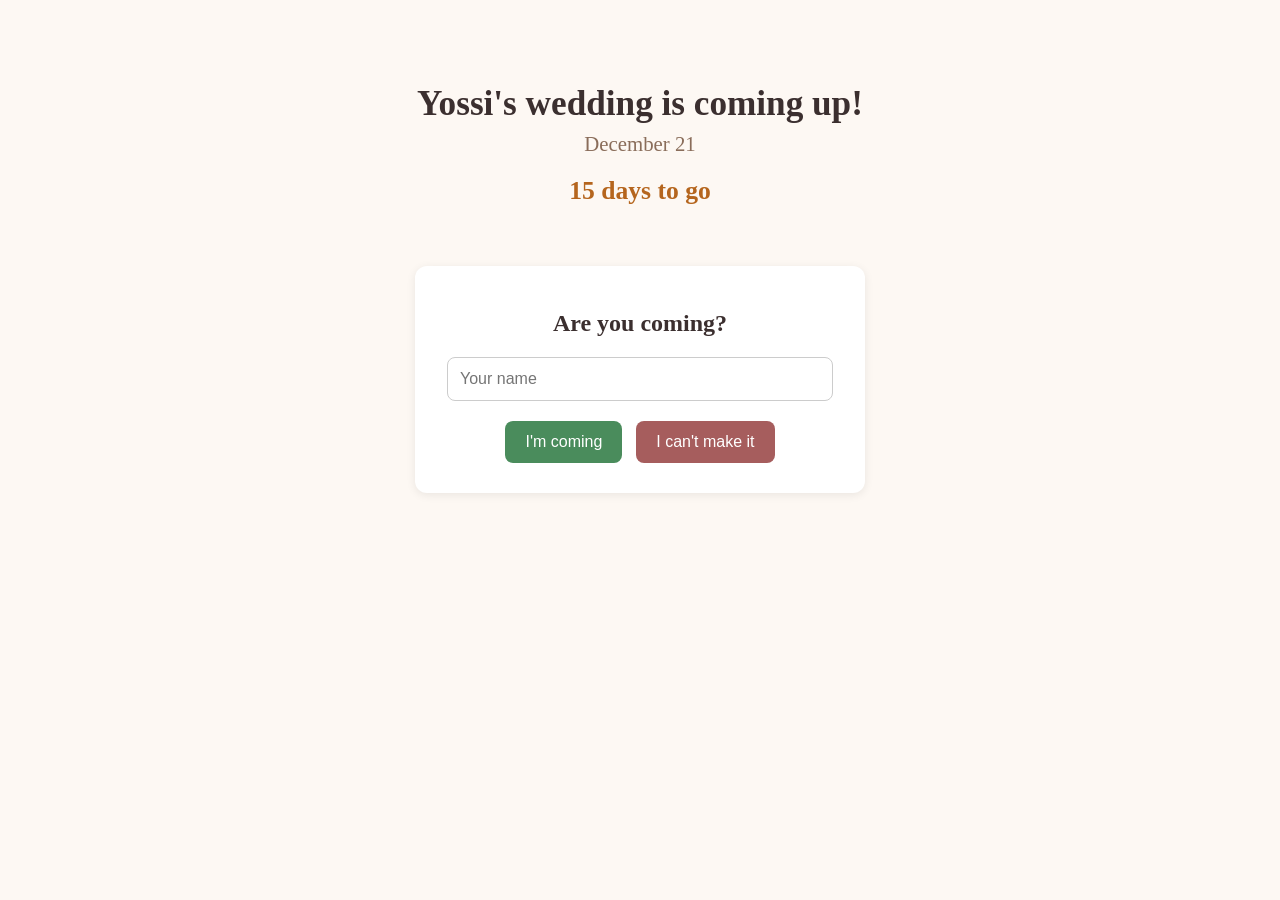
==== Index.html @ 75bae6e1 "Create Index.html" ====
<!DOCTYPE html>
<html lang="en">
<head>
  <meta charset="UTF-8">
  <meta name="viewport" content="width=device-width, initial-scale=1">
  <title>Yossi's Wedding</title>
  <style>
    body { font-family: Georgia, serif; background: #fdf8f3; color: #3b2f2f; margin: 0; text-align: center; }
    header { padding: 60px 20px 30px; }
    h1 { font-size: 2.2rem; margin-bottom: 8px; }
    .date { font-size: 1.3rem; color: #8a6d5a; }
    #countdown { font-size: 1.6rem; margin-top: 20px; font-weight: bold; color: #b5651d; }
    .rsvp { max-width: 400px; margin: 30px auto; padding: 25px; background: white; border-radius: 12px; box-shadow: 0 2px 10px rgba(0,0,0,0.08); }
    input { width: 90%; padding: 12px; font-size: 1rem; margin-bottom: 15px; border: 1px solid #ccc; border-radius: 8px; }
    button { padding: 12px 20px; font-size: 1rem; border: none; border-radius: 8px; cursor: pointer; margin: 5px; color: white; }
    .yes { background: #4a8c5c; }
    .no { background: #a65d5d; }
    #thanks { display: none; font-size: 1.2rem; margin-top: 15px; }
  </style>
</head>
<body>
  <header>
    <h1>Yossi's wedding is coming up!</h1>
    <div class="date">December 21</div>
    <div id="countdown"></div>
  </header>

  <div class="rsvp">
    <h2>Are you coming?</h2>
    <input type="text" id="name" placeholder="Your name">
    <div>
      <button class="yes" onclick="sendRsvp('coming')">I'm coming</button>
      <button class="no" onclick="sendRsvp('not coming')">I can't make it</button>
    </div>
    <div id="thanks"></div>
  </div>

  <script>
    // Countdown to December 21
    function updateCountdown() {
      const now = new Date();
      let year = now.getFullYear();
      let wedding = new Date(year, 11, 21);
      if (now > wedding) wedding = new Date(year + 1, 11, 21);
      const days = Math.ceil((wedding - now) / (1000 * 60 * 60 * 24));
      document.getElementById('countdown').textContent = days + ' days to go';
    }
    updateCountdown();

    // RSVP (for now it only shows a thank-you; saving answers comes next)
    function sendRsvp(answer) {
      const name = document.getElementById('name').value.trim();
      if (!name) { alert('Please type your name first'); return; }
      const thanks = document.getElementById('thanks');
      thanks.style.display = 'block';
      thanks.textContent = answer === 'coming'
        ? 'Thank you ' + name + ', see you there!'
        : 'Thank you ' + name + ', we will miss you!';
      console.log('RSVP:', name, answer);
    }
  </script>
</body>
</html>
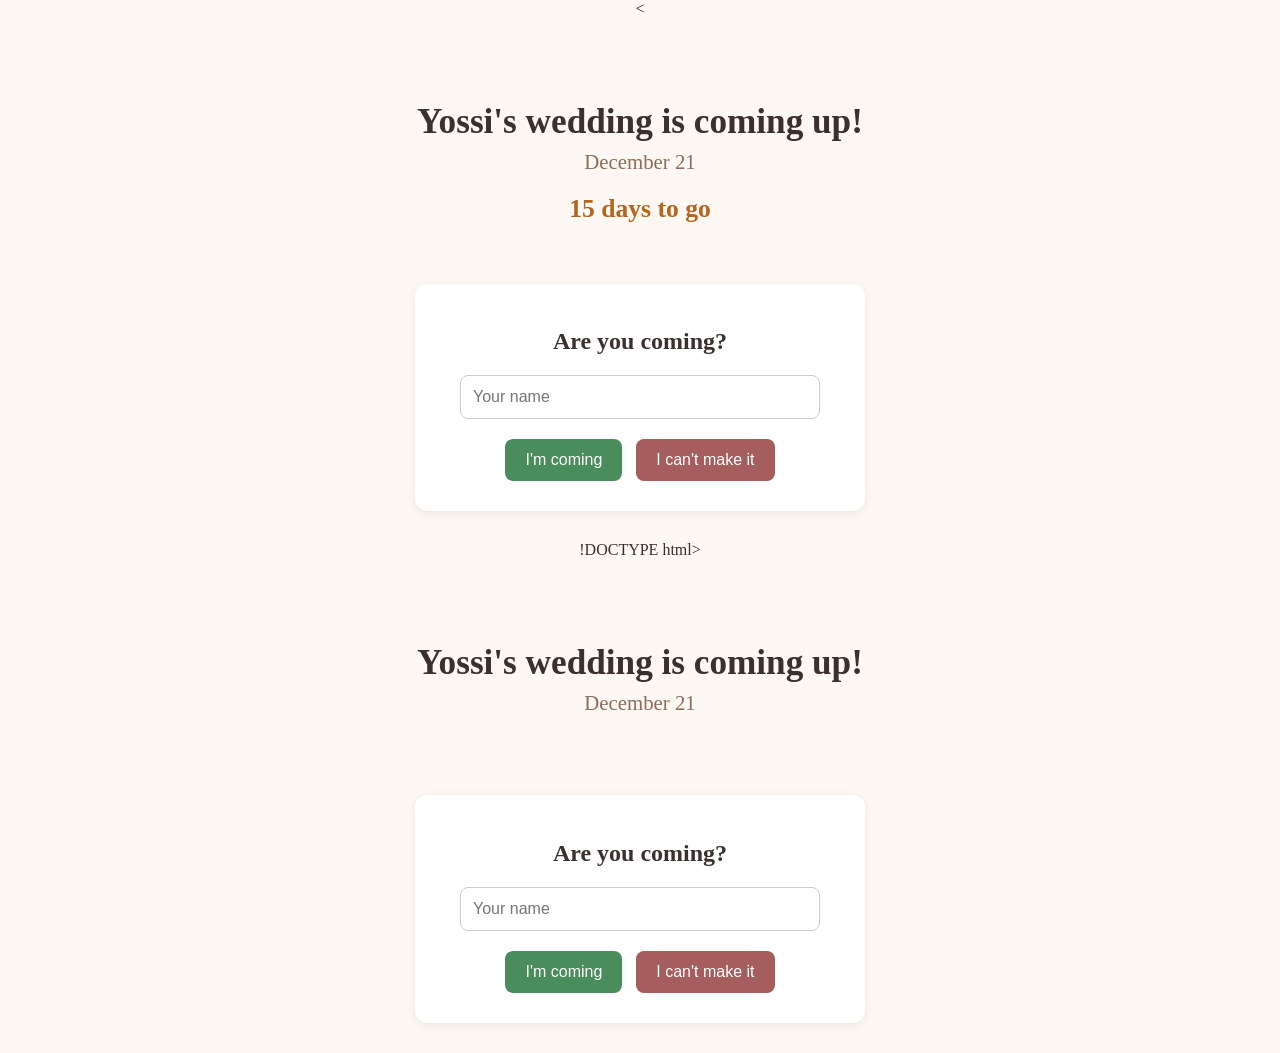
==== commit 016cfb57: "Update Index.html" ====
--- a/Index.html
+++ b/Index.html
@@ -1,4 +1,77 @@
-<!DOCTYPE html>
+<<!DOCTYPE html>
+<html lang="en">
+<head>
+  <meta charset="UTF-8">
+  <meta name="viewport" content="width=device-width, initial-scale=1">
+  <title>Yossi's Wedding</title>
+  <style>
+    body { font-family: Georgia, serif; background: #fdf8f3; color: #3b2f2f; margin: 0; text-align: center; }
+    header { padding: 60px 20px 30px; }
+    h1 { font-size: 2.2rem; margin-bottom: 8px; }
+    .date { font-size: 1.3rem; color: #8a6d5a; }
+    #countdown { font-size: 1.6rem; margin-top: 20px; font-weight: bold; color: #b5651d; }
+    .rsvp { max-width: 400px; margin: 30px auto; padding: 25px; background: white; border-radius: 12px; box-shadow: 0 2px 10px rgba(0,0,0,0.08); }
+    input { width: 90%; padding: 12px; font-size: 1rem; margin-bottom: 15px; border: 1px solid #ccc; border-radius: 8px; }
+    button { padding: 12px 20px; font-size: 1rem; border: none; border-radius: 8px; cursor: pointer; margin: 5px; color: white; }
+    .yes { background: #4a8c5c; }
+    .no { background: #a65d5d; }
+    #thanks { display: none; font-size: 1.2rem; margin-top: 15px; }
+  </style>
+</head>
+<body>
+  <header>
+    <h1>Yossi's wedding is coming up!</h1>
+    <div class="date">December 21</div>
+    <div id="countdown"></div>
+  </header>
+
+  <div class="rsvp">
+    <h2>Are you coming?</h2>
+    <input type="text" id="name" placeholder="Your name">
+    <div>
+      <button class="yes" onclick="sendRsvp('coming')">I'm coming</button>
+      <button class="no" onclick="sendRsvp('not coming')">I can't make it</button>
+    </div>
+    <div id="thanks"></div>
+  </div>
+
+  <script>
+    // Paste your Formspree addresshttps://formspree.io/f/xqpqbodv between the quote marks on the next line
+    const FORM_URL = "PASTE-YOUR-FORMSPREE-ADDRESS-HERE";
+
+    function updateCountdown() {
+      const now = new Date();
+      let year = now.getFullYear();
+      let wedding = new Date(year, 11, 21);
+      if (now > wedding) wedding = new Date(year + 1, 11, 21);
+      const days = Math.ceil((wedding - now) / (1000 * 60 * 60 * 24));
+      document.getElementById('countdown').textContent = days + ' days to go';
+    }
+    updateCountdown();
+
+    async function sendRsvp(answer) {
+      const name = document.getElementById('name').value.trim();
+      if (!name) { alert('Please type your name first'); return; }
+      const thanks = document.getElementById('thanks');
+      thanks.style.display = 'block';
+      thanks.textContent = 'Sending...';
+      try {
+        const response = await fetch(FORM_URL, {
+          method: 'POST',
+          headers: { 'Content-Type': 'application/json', 'Accept': 'application/json' },
+          body: JSON.stringify({ name: name, answer: answer })
+        });
+        if (!response.ok) throw new Error('failed');
+        thanks.textContent = answer === 'coming'
+          ? 'Thank you ' + name + ', see you there!'
+          : 'Thank you ' + name + ', we will miss you!';
+      } catch (e) {
+        thanks.textContent = 'Sorry, something went wrong. Please try again.';
+      }
+    }
+  </script>
+</body>
+</html>!DOCTYPE html>
 <html lang="en">
 <head>
   <meta charset="UTF-8">
@@ -60,4 +133,4 @@
     }
   </script>
 </body>
-</html>
+</html> 
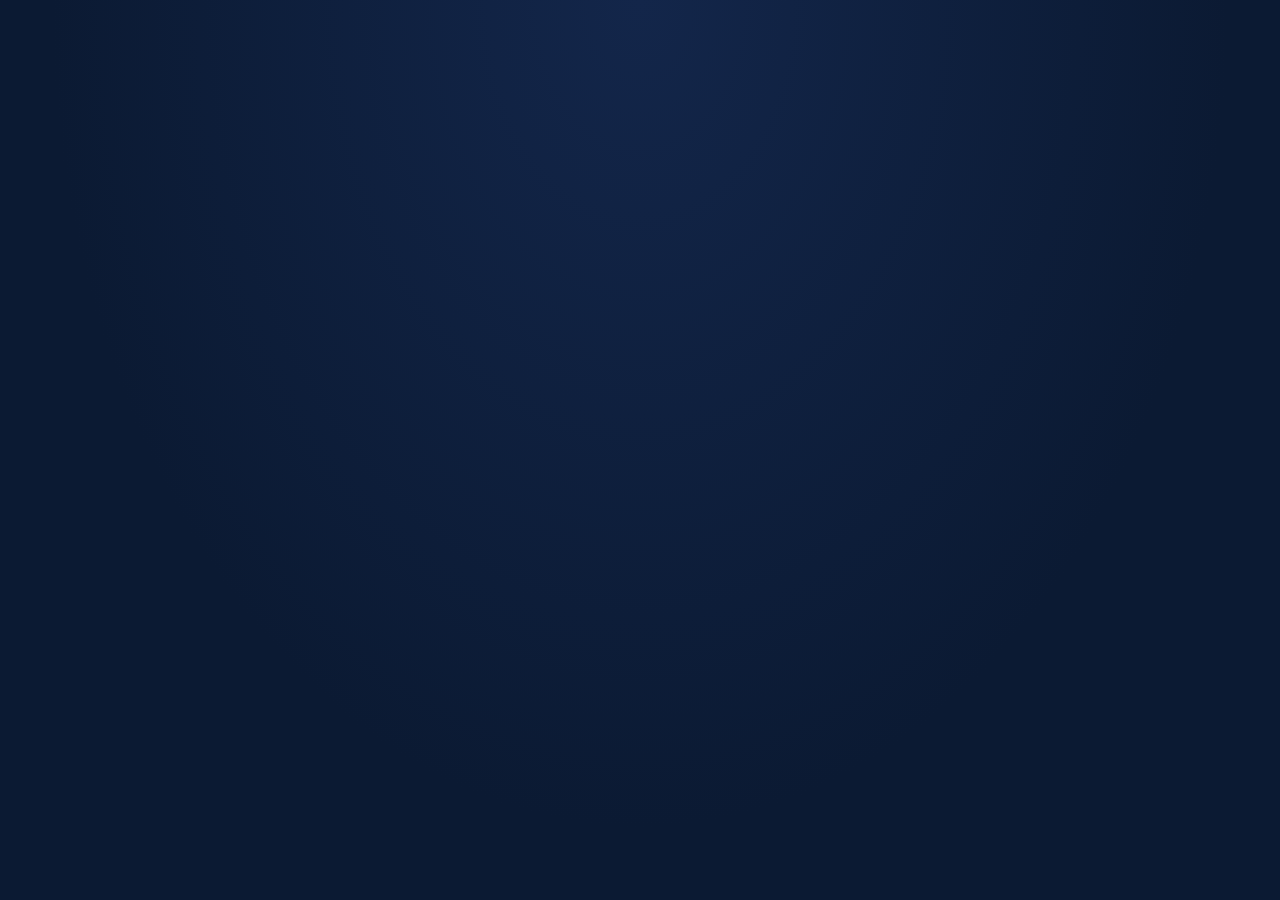
==== commit dcdc85bb: "Update Index.html" ====
--- a/Index.html
+++ b/Index.html
@@ -1,136 +1,105 @@
-<<!DOCTYPE html>
+<!DOCTYPE html>
 <html lang="en">
 <head>
   <meta charset="UTF-8">
   <meta name="viewport" content="width=device-width, initial-scale=1">
-  <title>Yossi's Wedding</title>
+  <title>Yossi and Simi's Wedding</title>
+  <link rel="preconnect" href="https://fonts.googleapis.com">
+  <link rel="preconnect" href="https://fonts.gstatic.com" crossorigin>
+  <link href="https://fonts.googleapis.com/css2?family=Cormorant+Garamond:ital,wght@0,400;0,500;1,400&family=Jost:wght@300;400;500&display=swap" rel="stylesheet">
   <style>
-    body { font-family: Georgia, serif; background: #fdf8f3; color: #3b2f2f; margin: 0; text-align: center; }
-    header { padding: 60px 20px 30px; }
-    h1 { font-size: 2.2rem; margin-bottom: 8px; }
-    .date { font-size: 1.3rem; color: #8a6d5a; }
-    #countdown { font-size: 1.6rem; margin-top: 20px; font-weight: bold; color: #b5651d; }
-    .rsvp { max-width: 400px; margin: 30px auto; padding: 25px; background: white; border-radius: 12px; box-shadow: 0 2px 10px rgba(0,0,0,0.08); }
-    input { width: 90%; padding: 12px; font-size: 1rem; margin-bottom: 15px; border: 1px solid #ccc; border-radius: 8px; }
-    button { padding: 12px 20px; font-size: 1rem; border: none; border-radius: 8px; cursor: pointer; margin: 5px; color: white; }
-    .yes { background: #4a8c5c; }
-    .no { background: #a65d5d; }
-    #thanks { display: none; font-size: 1.2rem; margin-top: 15px; }
-  </style>
-</head>
-<body>
-  <header>
-    <h1>Yossi's wedding is coming up!</h1>
-    <div class="date">December 21</div>
-    <div id="countdown"></div>
-  </header>
+    :root {
+      --navy: #0b1a33;
+      --navy-light: #13264a;
+      --gold: #c9a45c;
+      --gold-light: #e3c88f;
+      --cream: #f4ecd8;
+    }
+    * { box-sizing: border-box; }
+    html, body { margin: 0; min-height: 100%; }
+    body {
+      font-family: 'Jost', sans-serif;
+      font-weight: 300;
+      color: var(--cream);
+      background: radial-gradient(ellipse at top, var(--navy-light) 0%, var(--navy) 65%);
+      background-attachment: fixed;
+      text-align: center;
+      overflow-x: hidden;
+    }
+    main { max-width: 480px; margin: 0 auto; padding: 48px 22px 70px; }
 
-  <div class="rsvp">
-    <h2>Are you coming?</h2>
-    <input type="text" id="name" placeholder="Your name">
-    <div>
-      <button class="yes" onclick="sendRsvp('coming')">I'm coming</button>
-      <button class="no" onclick="sendRsvp('not coming')">I can't make it</button>
-    </div>
-    <div id="thanks"></div>
-  </div>
+    /* ---------- Monogram ---------- */
+    .logo { width: 210px; height: 210px; margin: 0 auto 10px; display: block; }
+    .ring {
+      fill: none; stroke: var(--gold); stroke-width: 1.5;
+      stroke-dasharray: 590; stroke-dashoffset: 590;
+      transform: rotate(-90deg); transform-origin: 100px 100px;
+      animation: draw 1.6s ease-in-out 2.1s forwards;
+    }
+    .piece {
+      fill: var(--gold);
+      opacity: 0;
+      animation: assemble 1.3s cubic-bezier(.2,.8,.2,1) forwards;
+    }
+    .p1 { --x: -90px; --y: -70px; --r: -40deg; animation-delay: .2s; }
+    .p2 { --x: 90px;  --y: -80px; --r: 50deg;  animation-delay: .4s; }
+    .p3 { --x: 0px;   --y: 110px; --r: 25deg;  animation-delay: .6s; }
+    .p4 { --x: -100px; --y: 60px; --r: -55deg; animation-delay: .8s; }
+    .p5 { --x: 100px; --y: 70px;  --r: 40deg;  animation-delay: 1.0s; }
+    .p6 { --x: 20px;  --y: -110px; --r: -30deg; animation-delay: 1.2s; }
+    @keyframes assemble {
+      0%   { opacity: 0; transform: translate(var(--x), var(--y)) rotate(var(--r)) scale(.4); }
+      60%  { opacity: 1; }
+      100% { opacity: 1; transform: translate(0,0) rotate(0) scale(1); }
+    }
+    @keyframes draw { to { stroke-dashoffset: 0; } }
 
-  <script>
-    // Paste your Formspree addresshttps://formspree.io/f/xqpqbodv between the quote marks on the next line
-    const FORM_URL = "PASTE-YOUR-FORMSPREE-ADDRESS-HERE";
+    /* ---------- Text reveals ---------- */
+    .reveal { opacity: 0; transform: translateY(14px); animation: rise 1s ease forwards; }
+    @keyframes rise { to { opacity: 1; transform: translateY(0); } }
+    .d1 { animation-delay: 3.0s; }
+    .d2 { animation-delay: 3.4s; }
+    .d3 { animation-delay: 3.8s; }
+    .d4 { animation-delay: 4.2s; }
 
-    function updateCountdown() {
-      const now = new Date();
-      let year = now.getFullYear();
-      let wedding = new Date(year, 11, 21);
-      if (now > wedding) wedding = new Date(year + 1, 11, 21);
-      const days = Math.ceil((wedding - now) / (1000 * 60 * 60 * 24));
-      document.getElementById('countdown').textContent = days + ' days to go';
+    h1 {
+      font-family: 'Cormorant Garamond', serif;
+      font-weight: 500;
+      font-size: 2.5rem;
+      line-height: 1.1;
+      margin: 8px 0 6px;
+      color: var(--gold-light);
     }
-    updateCountdown();
+    .sub { font-family: 'Cormorant Garamond', serif; font-style: italic; font-size: 1.3rem; color: var(--cream); margin: 0; }
+    .date { margin-top: 18px; font-size: 1.05rem; letter-spacing: .18em; color: var(--gold); }
+    #countdown { margin-top: 10px; font-size: .95rem; color: var(--cream); opacity: .85; }
 
-    async function sendRsvp(answer) {
-      const name = document.getElementById('name').value.trim();
-      if (!name) { alert('Please type your name first'); return; }
-      const thanks = document.getElementById('thanks');
-      thanks.style.display = 'block';
-      thanks.textContent = 'Sending...';
-      try {
-        const response = await fetch(FORM_URL, {
-          method: 'POST',
-          headers: { 'Content-Type': 'application/json', 'Accept': 'application/json' },
-          body: JSON.stringify({ name: name, answer: answer })
-        });
-        if (!response.ok) throw new Error('failed');
-        thanks.textContent = answer === 'coming'
-          ? 'Thank you ' + name + ', see you there!'
-          : 'Thank you ' + name + ', we will miss you!';
-      } catch (e) {
-        thanks.textContent = 'Sorry, something went wrong. Please try again.';
-      }
+    .divider { width: 70px; height: 1px; background: var(--gold); margin: 34px auto; border: 0; }
+
+    /* ---------- RSVP ---------- */
+    .rsvp {
+      border: 1px solid rgba(201,164,92,.55);
+      border-radius: 4px;
+      padding: 30px 22px;
+      background: rgba(255,255,255,.03);
     }
-  </script>
-</body>
-</html>!DOCTYPE html>
-<html lang="en">
-<head>
-  <meta charset="UTF-8">
-  <meta name="viewport" content="width=device-width, initial-scale=1">
-  <title>Yossi's Wedding</title>
-  <style>
-    body { font-family: Georgia, serif; background: #fdf8f3; color: #3b2f2f; margin: 0; text-align: center; }
-    header { padding: 60px 20px 30px; }
-    h1 { font-size: 2.2rem; margin-bottom: 8px; }
-    .date { font-size: 1.3rem; color: #8a6d5a; }
-    #countdown { font-size: 1.6rem; margin-top: 20px; font-weight: bold; color: #b5651d; }
-    .rsvp { max-width: 400px; margin: 30px auto; padding: 25px; background: white; border-radius: 12px; box-shadow: 0 2px 10px rgba(0,0,0,0.08); }
-    input { width: 90%; padding: 12px; font-size: 1rem; margin-bottom: 15px; border: 1px solid #ccc; border-radius: 8px; }
-    button { padding: 12px 20px; font-size: 1rem; border: none; border-radius: 8px; cursor: pointer; margin: 5px; color: white; }
-    .yes { background: #4a8c5c; }
-    .no { background: #a65d5d; }
-    #thanks { display: none; font-size: 1.2rem; margin-top: 15px; }
-  </style>
-</head>
-<body>
-  <header>
-    <h1>Yossi's wedding is coming up!</h1>
-    <div class="date">December 21</div>
-    <div id="countdown"></div>
-  </header>
-
-  <div class="rsvp">
-    <h2>Are you coming?</h2>
-    <input type="text" id="name" placeholder="Your name">
-    <div>
-      <button class="yes" onclick="sendRsvp('coming')">I'm coming</button>
-      <button class="no" onclick="sendRsvp('not coming')">I can't make it</button>
-    </div>
-    <div id="thanks"></div>
-  </div>
-
-  <script>
-    // Countdown to December 21
-    function updateCountdown() {
-      const now = new Date();
-      let year = now.getFullYear();
-      let wedding = new Date(year, 11, 21);
-      if (now > wedding) wedding = new Date(year + 1, 11, 21);
-      const days = Math.ceil((wedding - now) / (1000 * 60 * 60 * 24));
-      document.getElementById('countdown').textContent = days + ' days to go';
+    .rsvp h2 { font-family: 'Cormorant Garamond', serif; font-weight: 400; font-size: 1.8rem; margin: 0 0 18px; color: var(--gold-light); }
+    input {
+      width: 100%; padding: 14px; font-family: inherit; font-size: 1rem; font-weight: 300;
+      color: var(--cream); background: transparent;
+      border: 0; border-bottom: 1px solid var(--gold); border-radius: 0;
+      margin-bottom: 24px; text-align: center; outline: none;
     }
-    updateCountdown();
-
-    // RSVP (for now it only shows a thank-you; saving answers comes next)
-    function sendRsvp(answer) {
-      const name = document.getElementById('name').value.trim();
-      if (!name) { alert('Please type your name first'); return; }
-      const thanks = document.getElementById('thanks');
-      thanks.style.display = 'block';
-      thanks.textContent = answer === 'coming'
-        ? 'Thank you ' + name + ', see you there!'
-        : 'Thank you ' + name + ', we will miss you!';
-      console.log('RSVP:', name, answer);
+    input::placeholder { color: rgba(244,236,216,.55); }
+    input:focus { border-bottom-color: var(--gold-light); box-shadow: 0 1px 0 var(--gold-light); }
+    button {
+      display: block; width: 100%; padding: 14px 16px; margin: 10px 0 0;
+      font-family: inherit; font-size: 1rem; font-weight: 400; cursor: pointer;
+      border-radius: 2px; transition: background .25s, color .25s;
     }
-  </script>
-</body>
-</html> 
+    button:focus-visible { outline: 2px solid var(--gold-light); outline-offset: 3px; }
+    .yes { background: var(--gold); color: var(--navy); border: 1px solid var(--gold); }
+    .yes:hover { background: var(--gold-light); }
+    .no { background: transparent; color: var(--cream); border: 1px solid rgba(201,164,92,.6); }
+    .no:hover { background: rgba(201,164,92,.12); }
+    #thanks { display: none; margin-top: 22px; font-family: 'Cormorant Garamond', ser
